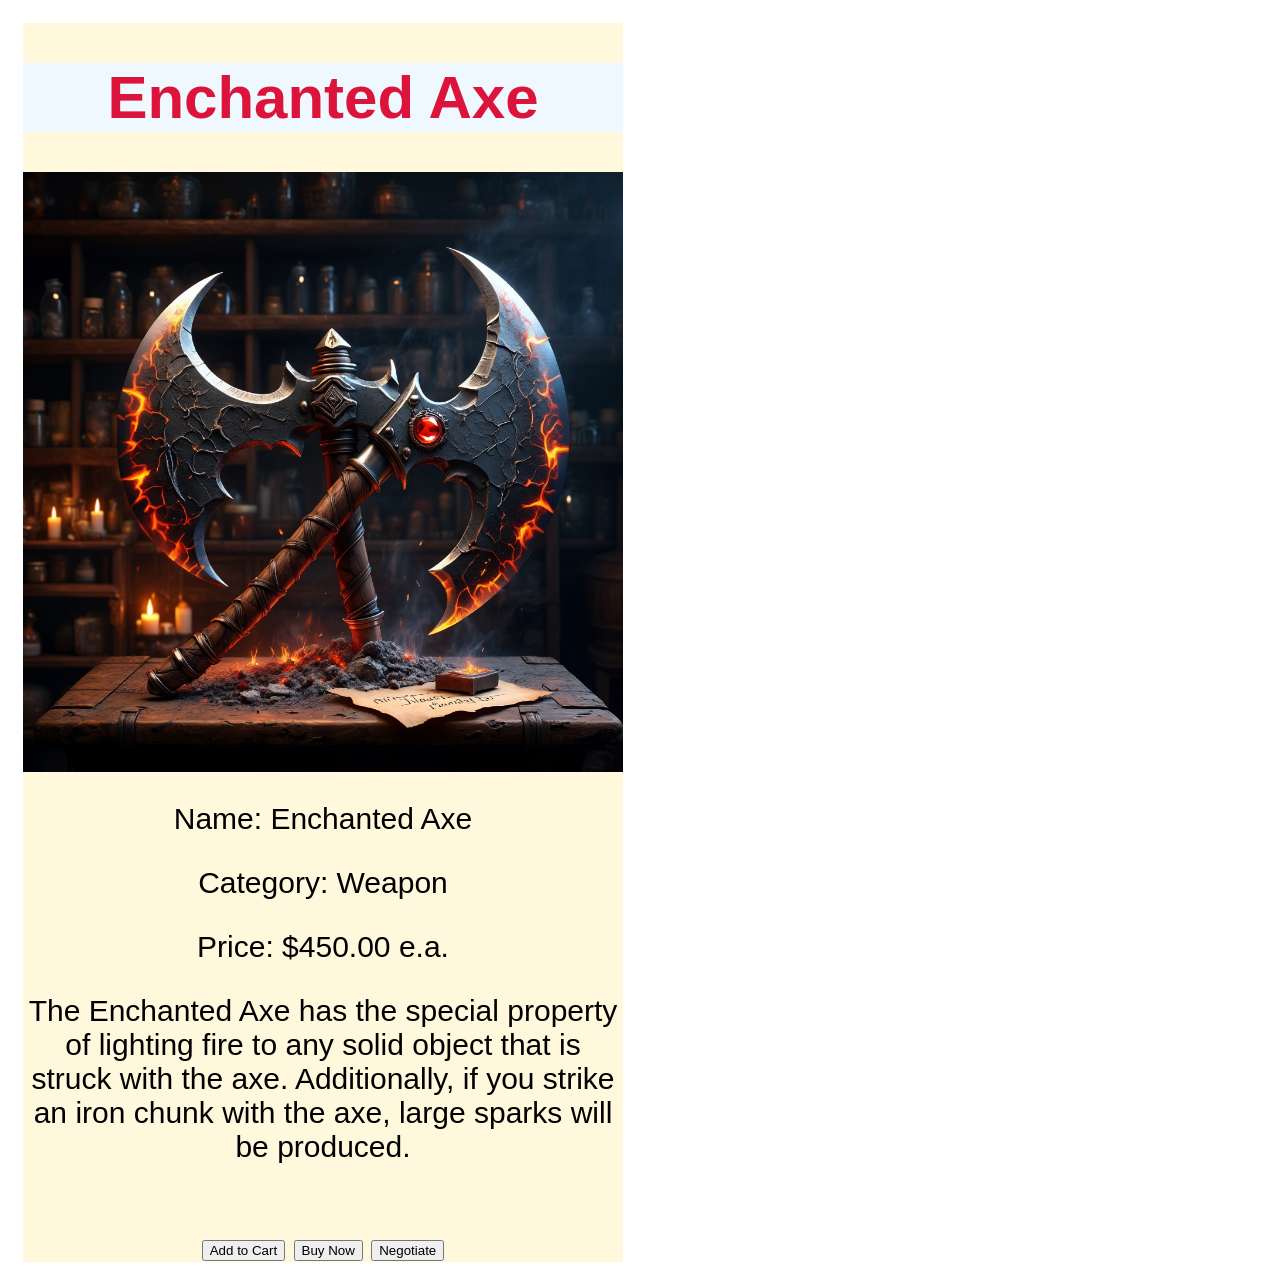
==== axe.html @ 58faf39e "Added descriptive pages Added separate pages for each 'View Details' button under the artifafcts." ====
<html>
<head>
<title>Enchanted Axe</title>
<link type = "text/css" rel="stylesheet" href="home.css" />
<script type = "text/javascript" src="functions.js"> </script>
</head>

<body>

<div class="product-detail">
<h1 class = "header-text">Enchanted Axe</h1>
<img src="media/Enchanted Axe.png" class="img-detail" title="Enchanted Axe" alt="Enchanted Axe"/>
<p>Name: Enchanted Axe</p>
<p>Category: Weapon</p>
<p>Price: $450.00 e.a.</p>
<p>The Enchanted Axe has the special property of lighting fire to any solid object that is struck with the axe. Additionally, if you strike an iron chunk with the axe, large sparks will be produced.


</p>

<br/>
<input type="button" value="Add to Cart" onclick="cart('axe')" />
<input type="button" value="Buy Now" onclick="buy('axe')" />
<input type="button" value="Negotiate" onclick="negotiate('axe')" />
</div>

</body>

</html>
---- home.css ----
.header-text
{
border-raidus: 15px;
text-align:center;
color:crimson;
font-family: 'Roboto', sans-serif;
background-color:aliceblue;
}

.body-text
{
background-color: lightsalmon;
border-radius: 15px;
font-family: 'Papyrus', sans-serif;
font-size: 20px; 
color: black;
}

.img-size
{
width:250px; height:250px;
display: block;
vertical-align:top;
margin:15px 40px;
}

.img-detail
{
width:600px; height:600px;
display:block;
margin-left:auto;
margin-right:auto;
}

.product
{
display: inline-block;
width: 250px;
text-align:center;
font-family: 'Papyrus', sans-serif;
font-size: 15px;
vertical-align:top;
margin:15px 40px;
}

.product-detail
{
display: inline-block;
width: 600px;
text-align:center;
font-family: 'Papyrus', sans-serif;
font-size: 30px;
vertical-align:top;
margin:15px;
background-color: cornsilk;
}
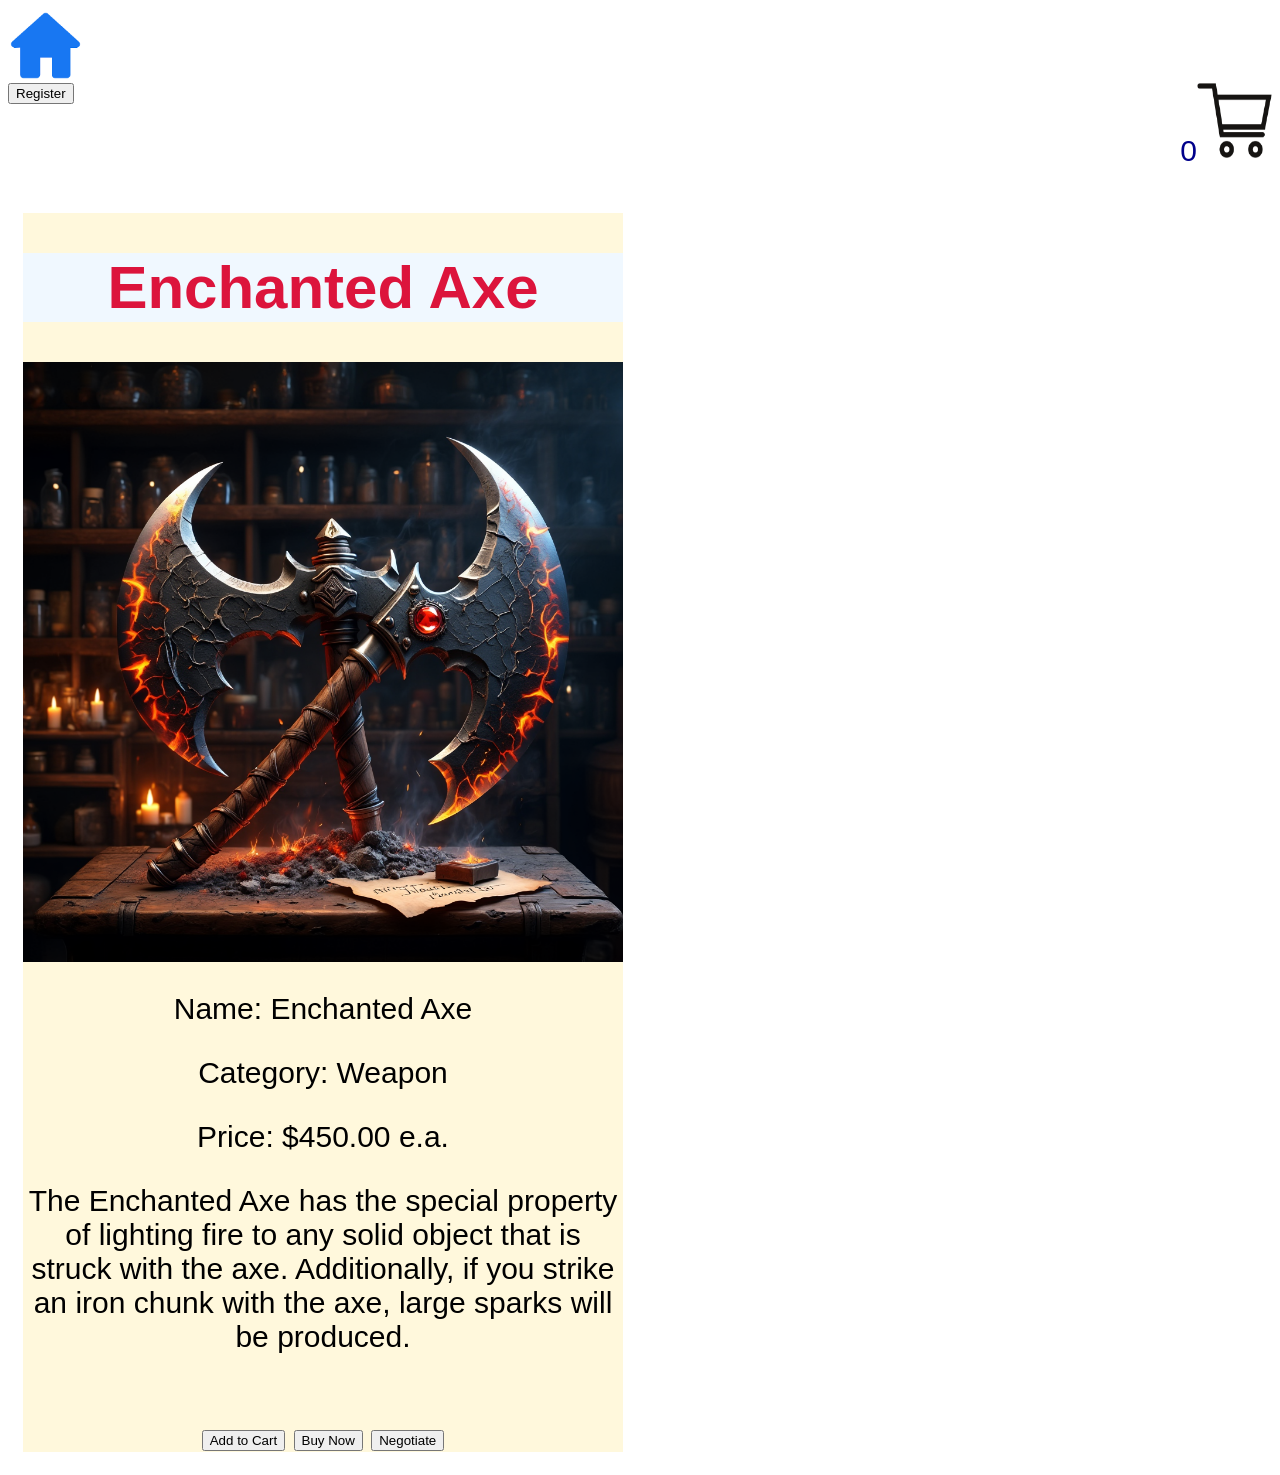
==== commit e5b6ecad: "Added home button to each page Also added cart icon and register button" ====
--- a/axe.html
+++ b/axe.html
@@ -6,6 +6,15 @@
 </head>
 
 <body>
+
+<a href="index.html">
+<img src="media/home.png" style="width:75px; height:75px;">
+</a>
+<br/>
+<img src="media/cart.png" style="float:right; width:75px; height:75px;" />
+
+<input type="button" value="Register" onclick="register()" />
+<p id="cart" style="text-align:right;">0</p>
 
 <div class="product-detail">
 <h1 class = "header-text">Enchanted Axe</h1>
--- a/home.css
+++ b/home.css
@@ -56,3 +56,9 @@
 background-color: cornsilk;
 }
 
+#cart
+{
+font-family: 'Papyrus', sans-serif;
+font-size: 30px;
+color: darkblue;
+}
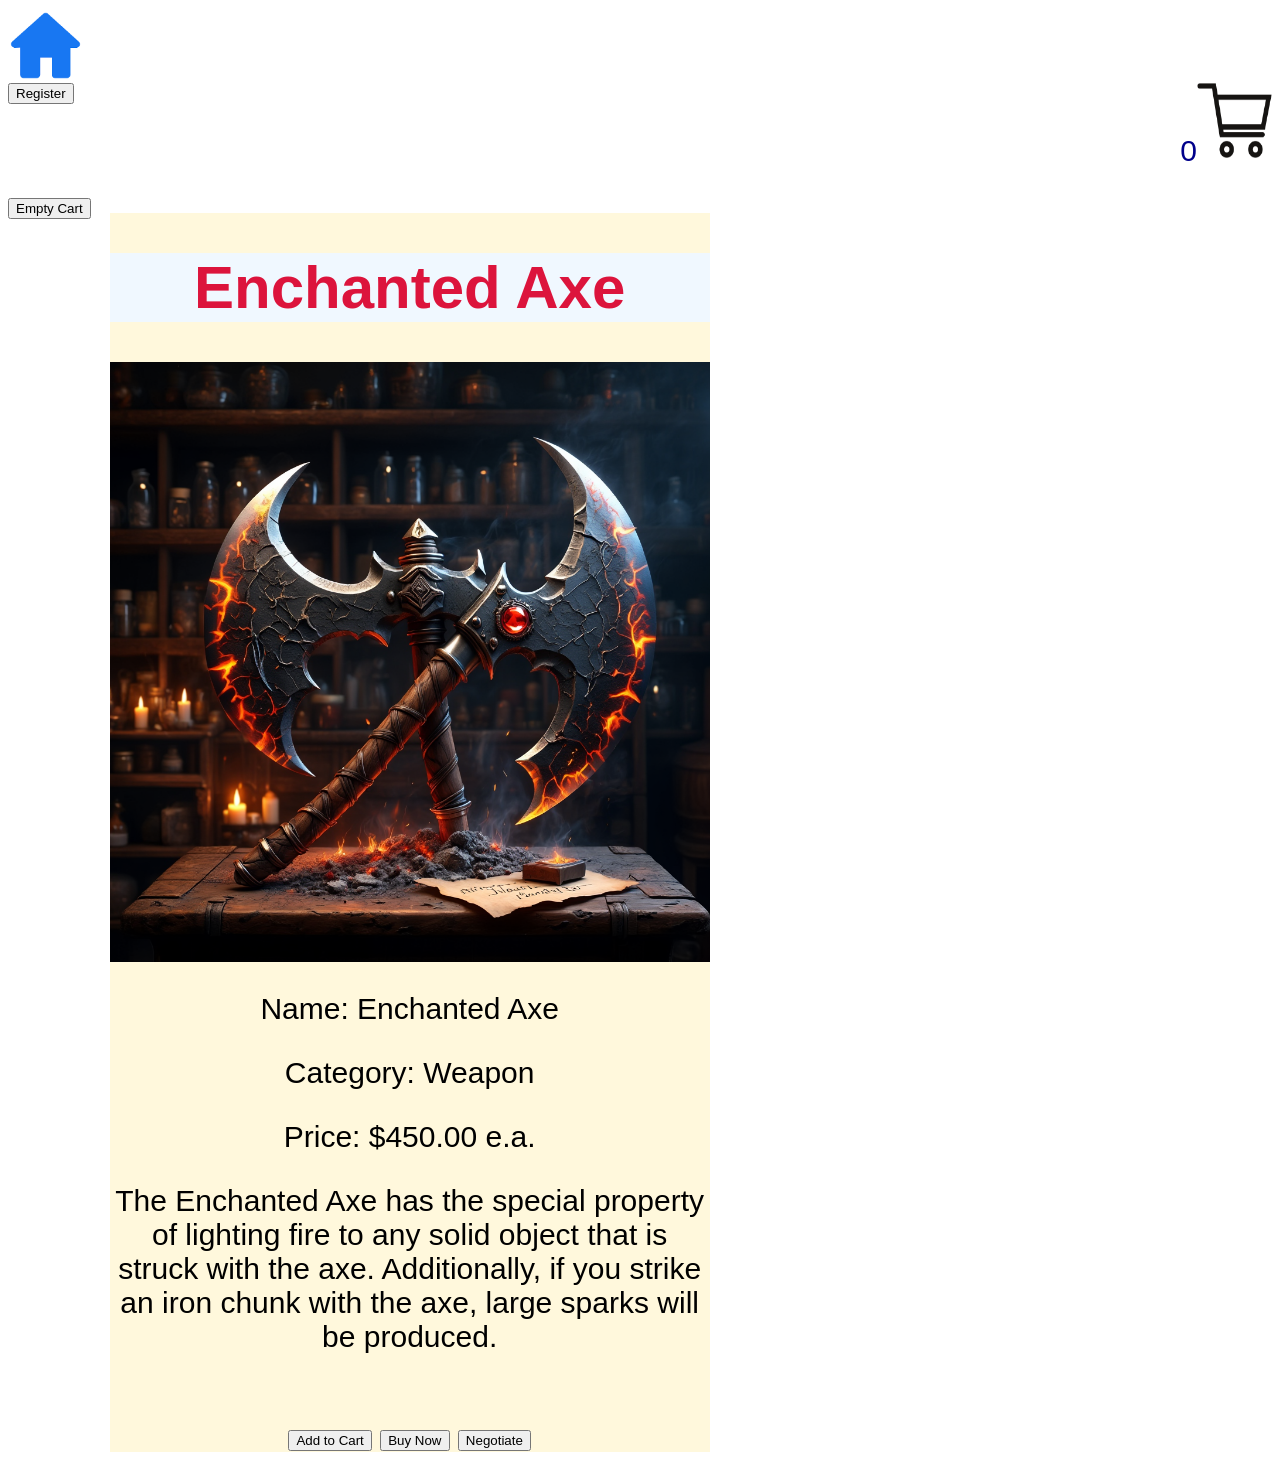
==== commit af48fa61: "Implemented EmptyCart function" ====
--- a/axe.html
+++ b/axe.html
@@ -5,16 +5,20 @@
 <script type = "text/javascript" src="functions.js"> </script>
 </head>
 
-<body>
+<body onload="checkout()">
 
 <a href="index.html">
 <img src="media/home.png" style="width:75px; height:75px;">
 </a>
 <br/>
+<a href="checkout.html">
 <img src="media/cart.png" style="float:right; width:75px; height:75px;" />
+</a>
 
 <input type="button" value="Register" onclick="register()" />
 <p id="cart" style="text-align:right;">0</p>
+
+<input type="button" value="Empty Cart" onclick="emptyCart()" />
 
 <div class="product-detail">
 <h1 class = "header-text">Enchanted Axe</h1>
--- a/home.css
+++ b/home.css
@@ -62,3 +62,10 @@
 font-size: 30px;
 color: darkblue;
 }
+
+.cart
+{
+font-family: 'Papyrus', sans-serif;
+font-size: 30px;
+color: darkblue;
+}
